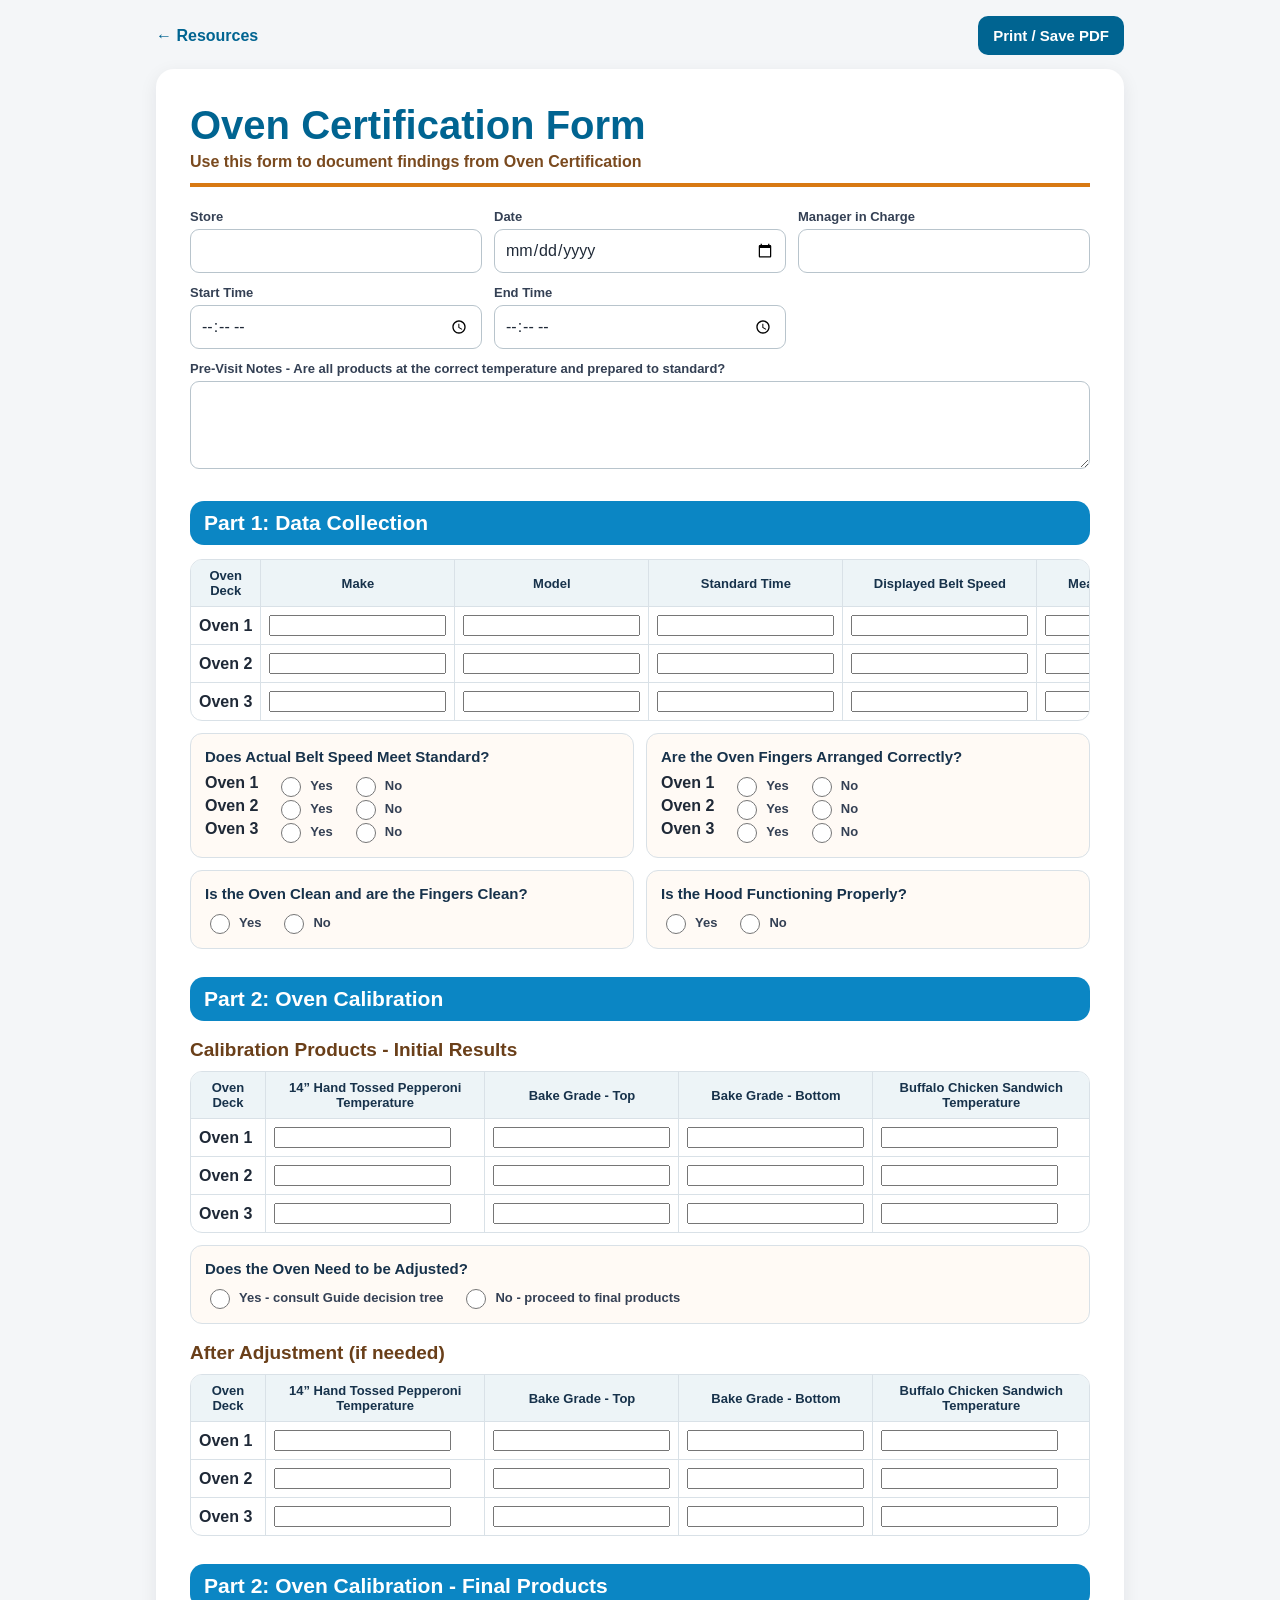
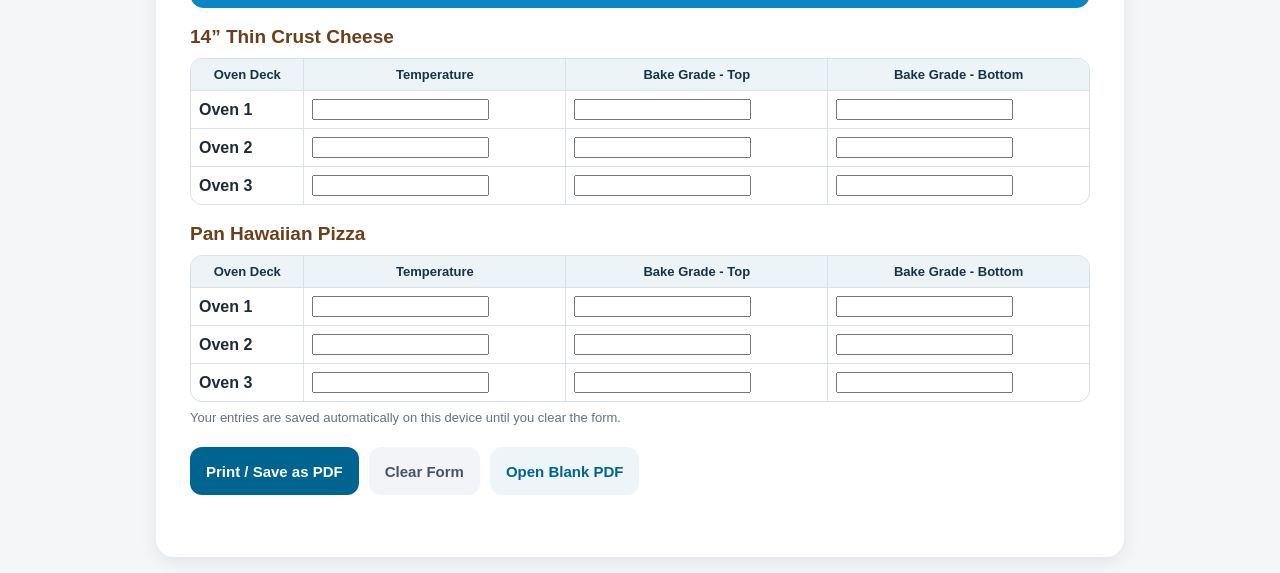
==== form.html @ add3c877 "Add mobile fillable certification form" ====
<!doctype html>
<html lang="en">
<head>
<meta charset="utf-8"><meta name="viewport" content="width=device-width,initial-scale=1,viewport-fit=cover"><meta name="theme-color" content="#006491">
<title>Oven Certification Form</title><link rel="stylesheet" href="styles.css">
</head>
<body>
<main class="form-shell">
  <div class="topbar"><a class="back" href="index.html">← Resources</a><button class="printbtn" type="button" onclick="window.print()">Print / Save PDF</button></div>
  <form id="ovenForm" class="paper" autocomplete="on">
    <header class="form-title"><h1>Oven Certification Form</h1><p>Use this form to document findings from Oven Certification</p></header>

    <section class="section">
      <div class="fields cols3">
        <div><label for="store">Store</label><input id="store" name="store" type="text" inputmode="numeric"></div>
        <div><label for="date">Date</label><input id="date" name="date" type="date"></div>
        <div><label for="manager">Manager in Charge</label><input id="manager" name="manager" type="text"></div>
        <div><label for="start">Start Time</label><input id="start" name="start" type="time"></div>
        <div><label for="end">End Time</label><input id="end" name="end" type="time"></div>
      </div>
      <div style="margin-top:12px"><label for="previsit">Pre-Visit Notes - Are all products at the correct temperature and prepared to standard?</label><textarea id="previsit" name="previsit"></textarea></div>
    </section>

    <section class="section">
      <h2>Part 1: Data Collection</h2>
      <div class="table-wrap"><table>
        <thead><tr><th>Oven Deck</th><th>Make</th><th>Model</th><th>Standard Time</th><th>Displayed Belt Speed</th><th>Measured Belt Speed</th><th>Temperature Setting</th></tr></thead>
        <tbody>
          <tr><td>Oven 1</td><td><input name="o1_make"></td><td><input name="o1_model"></td><td><input name="o1_std"></td><td><input name="o1_display"></td><td><input name="o1_measured"></td><td><input name="o1_temp"></td></tr>
          <tr><td>Oven 2</td><td><input name="o2_make"></td><td><input name="o2_model"></td><td><input name="o2_std"></td><td><input name="o2_display"></td><td><input name="o2_measured"></td><td><input name="o2_temp"></td></tr>
          <tr><td>Oven 3</td><td><input name="o3_make"></td><td><input name="o3_model"></td><td><input name="o3_std"></td><td><input name="o3_display"></td><td><input name="o3_measured"></td><td><input name="o3_temp"></td></tr>
        </tbody>
      </table></div>
      <div class="yn-grid" style="margin-top:12px">
        <div class="yn-card"><h3>Does Actual Belt Speed Meet Standard?</h3>
          <div class="radio-row"><strong>Oven 1</strong><label><input type="radio" name="o1_belt" value="Yes">Yes</label><label><input type="radio" name="o1_belt" value="No">No</label></div>
          <div class="radio-row"><strong>Oven 2</strong><label><input type="radio" name="o2_belt" value="Yes">Yes</label><label><input type="radio" name="o2_belt" value="No">No</label></div>
          <div class="radio-row"><strong>Oven 3</strong><label><input type="radio" name="o3_belt" value="Yes">Yes</label><label><input type="radio" name="o3_belt" value="No">No</label></div>
        </div>
        <div class="yn-card"><h3>Are the Oven Fingers Arranged Correctly?</h3>
          <div class="radio-row"><strong>Oven 1</strong><label><input type="radio" name="o1_fingers" value="Yes">Yes</label><label><input type="radio" name="o1_fingers" value="No">No</label></div>
          <div class="radio-row"><strong>Oven 2</strong><label><input type="radio" name="o2_fingers" value="Yes">Yes</label><label><input type="radio" name="o2_fingers" value="No">No</label></div>
          <div class="radio-row"><strong>Oven 3</strong><label><input type="radio" name="o3_fingers" value="Yes">Yes</label><label><input type="radio" name="o3_fingers" value="No">No</label></div>
        </div>
        <div class="yn-card"><h3>Is the Oven Clean and are the Fingers Clean?</h3><div class="radio-row"><label><input type="radio" name="clean" value="Yes">Yes</label><label><input type="radio" name="clean" value="No">No</label></div></div>
        <div class="yn-card"><h3>Is the Hood Functioning Properly?</h3><div class="radio-row"><label><input type="radio" name="hood" value="Yes">Yes</label><label><input type="radio" name="hood" value="No">No</label></div></div>
      </div>
    </section>

    <section class="section page-break">
      <h2>Part 2: Oven Calibration</h2>
      <h3 class="subhead">Calibration Products - Initial Results</h3>
      <div class="table-wrap"><table>
        <thead><tr><th>Oven Deck</th><th>14” Hand Tossed Pepperoni Temperature</th><th>Bake Grade - Top</th><th>Bake Grade - Bottom</th><th>Buffalo Chicken Sandwich Temperature</th></tr></thead>
        <tbody>
          <tr><td>Oven 1</td><td><input name="i1_ht_temp"></td><td><input name="i1_top"></td><td><input name="i1_bottom"></td><td><input name="i1_buff"></td></tr>
          <tr><td>Oven 2</td><td><input name="i2_ht_temp"></td><td><input name="i2_top"></td><td><input name="i2_bottom"></td><td><input name="i2_buff"></td></tr>
          <tr><td>Oven 3</td><td><input name="i3_ht_temp"></td><td><input name="i3_top"></td><td><input name="i3_bottom"></td><td><input name="i3_buff"></td></tr>
        </tbody>
      </table></div>
      <div class="yn-card" style="margin-top:12px"><h3>Does the Oven Need to be Adjusted?</h3><div class="radio-row"><label><input type="radio" name="adjust" value="Yes">Yes - consult Guide decision tree</label><label><input type="radio" name="adjust" value="No">No - proceed to final products</label></div></div>
      <h3 class="subhead">After Adjustment (if needed)</h3>
      <div class="table-wrap"><table>
        <thead><tr><th>Oven Deck</th><th>14” Hand Tossed Pepperoni Temperature</th><th>Bake Grade - Top</th><th>Bake Grade - Bottom</th><th>Buffalo Chicken Sandwich Temperature</th></tr></thead>
        <tbody>
          <tr><td>Oven 1</td><td><input name="a1_ht_temp"></td><td><input name="a1_top"></td><td><input name="a1_bottom"></td><td><input name="a1_buff"></td></tr>
          <tr><td>Oven 2</td><td><input name="a2_ht_temp"></td><td><input name="a2_top"></td><td><input name="a2_bottom"></td><td><input name="a2_buff"></td></tr>
          <tr><td>Oven 3</td><td><input name="a3_ht_temp"></td><td><input name="a3_top"></td><td><input name="a3_bottom"></td><td><input name="a3_buff"></td></tr>
        </tbody>
      </table></div>
    </section>

    <section class="section page-break">
      <h2>Part 2: Oven Calibration - Final Products</h2>
      <h3 class="subhead">14” Thin Crust Cheese</h3>
      <div class="table-wrap"><table>
        <thead><tr><th>Oven Deck</th><th>Temperature</th><th>Bake Grade - Top</th><th>Bake Grade - Bottom</th></tr></thead>
        <tbody>
          <tr><td>Oven 1</td><td><input name="t1_temp"></td><td><input name="t1_top"></td><td><input name="t1_bottom"></td></tr>
          <tr><td>Oven 2</td><td><input name="t2_temp"></td><td><input name="t2_top"></td><td><input name="t2_bottom"></td></tr>
          <tr><td>Oven 3</td><td><input name="t3_temp"></td><td><input name="t3_top"></td><td><input name="t3_bottom"></td></tr>
        </tbody>
      </table></div>
      <h3 class="subhead">Pan Hawaiian Pizza</h3>
      <div class="table-wrap"><table>
        <thead><tr><th>Oven Deck</th><th>Temperature</th><th>Bake Grade - Top</th><th>Bake Grade - Bottom</th></tr></thead>
        <tbody>
          <tr><td>Oven 1</td><td><input name="p1_temp"></td><td><input name="p1_top"></td><td><input name="p1_bottom"></td></tr>
          <tr><td>Oven 2</td><td><input name="p2_temp"></td><td><input name="p2_top"></td><td><input name="p2_bottom"></td></tr>
          <tr><td>Oven 3</td><td><input name="p3_temp"></td><td><input name="p3_top"></td><td><input name="p3_bottom"></td></tr>
        </tbody>
      </table></div>
      <p class="smallnote">Your entries are saved automatically on this device until you clear the form.</p>
      <div class="print-actions"><button class="btn primary" type="button" onclick="window.print()">Print / Save as PDF</button><button class="btn clear" type="button" onclick="clearForm()">Clear Form</button><a class="btn secondary" href="pdfs/oven-certification-form.pdf" target="_blank" rel="noopener">Open Blank PDF</a></div>
    </section>
  </form>
</main>
<script src="form.js"></script>
</body></html>
---- styles.css ----
:root{--blue:#006491;--blue2:#0b86c4;--red:#e31837;--ink:#1f2937;--muted:#667085;--bg:#f4f6f8;--card:#fff;--line:#d9e1e7;--orange:#d87912}*{box-sizing:border-box}html{font-family:Arial,"Segoe UI",sans-serif;background:var(--bg);color:var(--ink)}body{margin:0}a{color:inherit}.wrap{width:min(820px,100%);margin:auto;padding:22px 16px 36px}.hero{display:flex;align-items:center;gap:14px;margin:8px 0 22px}.hero h1{font-size:clamp(28px,7vw,42px);line-height:1.02;margin:0;color:var(--blue)}.hero p{margin:7px 0 0;color:var(--muted);font-size:17px}.mark{position:relative;width:48px;height:48px;flex:0 0 48px;transform:rotate(45deg)}.tile{display:block;position:absolute;width:22px;height:22px;border-radius:5px}.tile.red{background:var(--red);right:2px;top:2px}.tile.blue{background:#169bd5;left:2px;bottom:2px}.grid{display:grid;grid-template-columns:1fr;gap:14px}.card{background:var(--card);border:1px solid #e5e9ed;border-radius:18px;padding:22px;box-shadow:0 5px 16px rgba(16,24,40,.07)}.card.featured{border-top:6px solid var(--red)}.card h2{margin:0 0 8px;font-size:23px;color:#17324b}.card p{margin:0 0 18px;color:var(--muted);font-size:16px;line-height:1.45}.eyebrow{display:inline-block;background:#fff0f2;color:#b4233b;border-radius:999px;padding:5px 9px;font-size:12px;font-weight:800;text-transform:uppercase;letter-spacing:.06em;margin-bottom:10px}.actions{display:grid;grid-template-columns:1fr;gap:9px}.btn{display:flex;align-items:center;justify-content:center;min-height:48px;padding:12px 16px;border-radius:12px;font-weight:800;text-decoration:none;text-align:center}.btn.primary{background:var(--blue);color:white}.btn.primary:active{background:#004f73}.btn.secondary{background:#eef5f8;color:var(--blue);border:1px solid #c8dce6}.note{text-align:center;color:var(--muted);font-size:14px;margin:20px 8px 0}@media(min-width:680px){.grid{grid-template-columns:1fr 1fr}.actions{grid-template-columns:1fr 130px}.card{padding:24px}}.form-shell{width:min(1000px,100%);margin:auto;padding:16px}.topbar{display:flex;gap:10px;justify-content:space-between;align-items:center;margin-bottom:14px}.back{text-decoration:none;color:var(--blue);font-weight:800}.printbtn{appearance:none;border:0;background:var(--blue);color:white;font-weight:800;border-radius:10px;padding:11px 15px;font-size:15px;cursor:pointer}.paper{background:#fff;border-radius:18px;padding:clamp(18px,4vw,34px);box-shadow:0 5px 18px rgba(16,24,40,.08)}.form-title{border-bottom:4px solid var(--orange);padding-bottom:12px;margin-bottom:18px}.form-title h1{margin:0;color:var(--blue);font-size:clamp(27px,6vw,40px)}.form-title p{margin:5px 0 0;color:#7a4a1f;font-weight:700}.section{margin:22px 0 28px}.section h2{margin:0 0 14px;background:var(--blue2);color:white;border-radius:14px;padding:10px 14px;font-size:21px}.subhead{font-size:19px;margin:18px 0 10px;color:#6a3f19}.fields{display:grid;grid-template-columns:1fr;gap:12px}.fields.cols2{grid-template-columns:1fr}.fields.cols3{grid-template-columns:1fr}label{display:block;font-size:13px;font-weight:800;color:#344054;margin-bottom:5px}input[type=text],input[type=date],input[type=time],input[type=number],textarea,select{width:100%;min-height:44px;border:1px solid #b8c4cc;border-radius:9px;padding:9px 10px;font:inherit;background:white;color:var(--ink)}textarea{min-height:88px;resize:vertical}.table-wrap{overflow-x:auto;border:1px solid var(--line);border-radius:12px}table{border-collapse:collapse;width:100%;min-width:760px}th,td{border-bottom:1px solid var(--line);border-right:1px solid var(--line);padding:8px;vertical-align:middle}th:last-child,td:last-child{border-right:0}tr:last-child td{border-bottom:0}th{background:#edf4f7;color:#17324b;font-size:13px}td:first-child{font-weight:800;white-space:nowrap}td input{min-width:90px}.yn-grid{display:grid;grid-template-columns:1fr;gap:12px}.yn-card{border:1px solid var(--line);border-radius:12px;padding:14px;background:#fffaf5}.yn-card h3{font-size:15px;margin:0 0 9px;color:#17324b}.radio-row{display:flex;flex-wrap:wrap;gap:12px 18px}.radio-row label{font-weight:700;margin:0;display:flex;align-items:center;gap:6px}.radio-row input{width:20px;height:20px}.smallnote{font-size:13px;color:var(--muted);margin-top:8px}.print-actions{display:flex;gap:10px;flex-wrap:wrap;margin-top:22px}.print-actions .btn{border:0;cursor:pointer;font-size:15px}.clear{background:#f2f4f7;color:#475467}@media(min-width:640px){.fields.cols2{grid-template-columns:1fr 1fr}.fields.cols3{grid-template-columns:repeat(3,1fr)}.yn-grid{grid-template-columns:1fr 1fr}}@media print{@page{size:letter portrait;margin:.35in}html,body{background:white}.form-shell{padding:0;width:100%}.topbar,.print-actions,.smallnote{display:none!important}.paper{box-shadow:none;border-radius:0;padding:0}.form-title{margin-bottom:10px}.form-title h1{font-size:24px}.form-title p{font-size:12px}.section{margin:10px 0 14px;break-inside:auto}.section h2{font-size:16px;padding:7px 10px;border-radius:8px;margin-bottom:8px}.subhead{font-size:15px;margin:10px 0 6px}.fields{gap:6px}label{font-size:10px}input[type=text],input[type=date],input[type=time],input[type=number],textarea,select{min-height:30px;border-radius:5px;padding:4px 6px;font-size:11px}textarea{min-height:45px}.table-wrap{overflow:visible;border-radius:5px}table{min-width:0;font-size:9px}th,td{padding:4px}td input{min-width:0;width:100%;font-size:9px}.yn-grid{grid-template-columns:1fr 1fr;gap:6px}.yn-card{padding:7px;border-radius:7px}.yn-card h3{font-size:10px;margin-bottom:4px}.radio-row{gap:5px 9px}.radio-row label{font-size:9px}.radio-row input{width:12px;height:12px}.page-break{break-before:page}.page-break-after{break-after:page}}
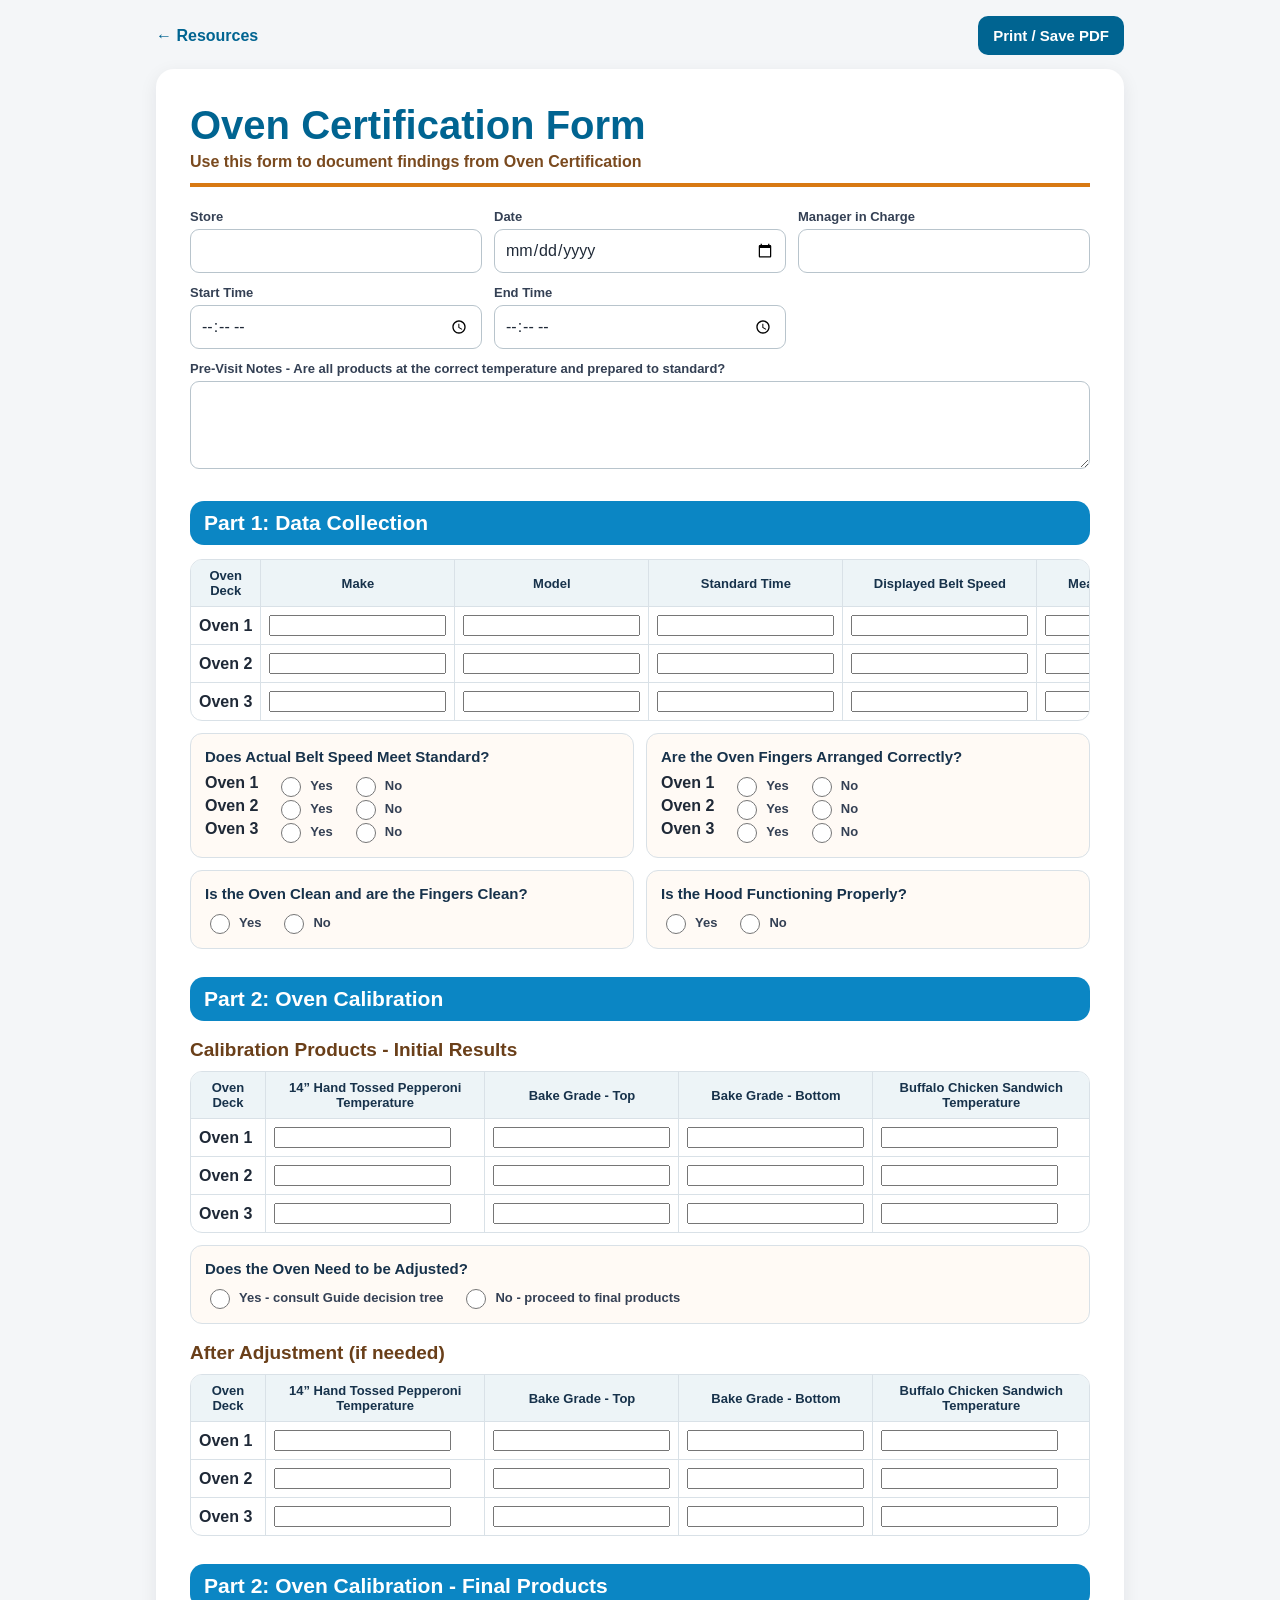
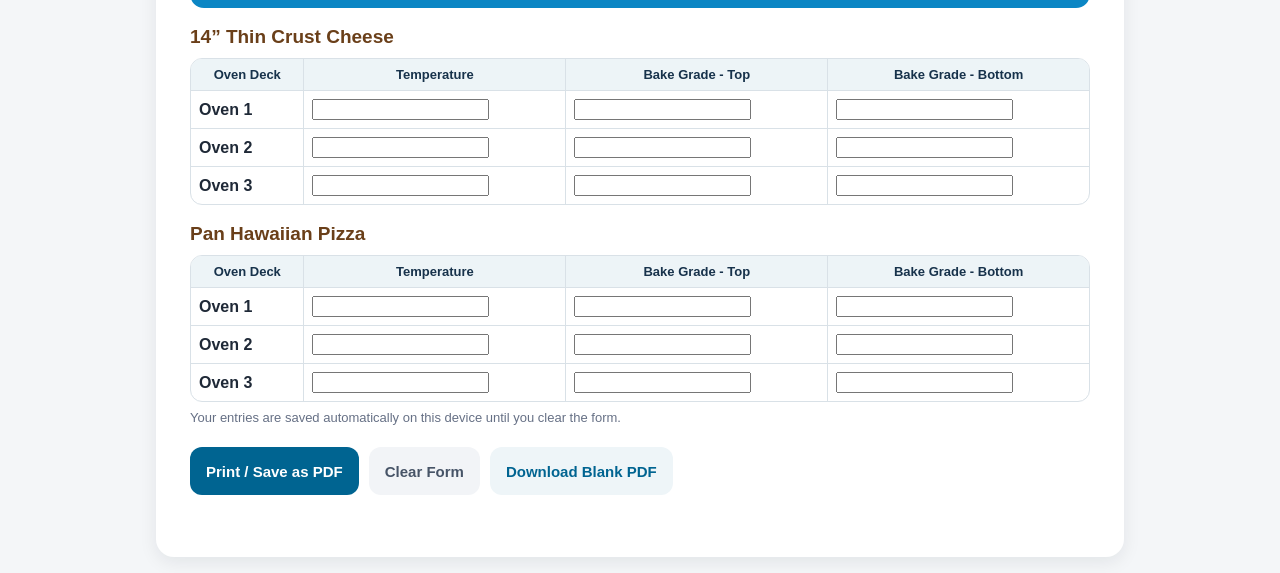
==== commit d0f41a58: "Download blank certification form from fillable page" ====
--- a/form.html
+++ b/form.html
@@ -91,7 +91,7 @@
         </tbody>
       </table></div>
       <p class="smallnote">Your entries are saved automatically on this device until you clear the form.</p>
-      <div class="print-actions"><button class="btn primary" type="button" onclick="window.print()">Print / Save as PDF</button><button class="btn clear" type="button" onclick="clearForm()">Clear Form</button><a class="btn secondary" href="pdfs/oven-certification-form.pdf" target="_blank" rel="noopener">Open Blank PDF</a></div>
+      <div class="print-actions"><button class="btn primary" type="button" onclick="window.print()">Print / Save as PDF</button><button class="btn clear" type="button" onclick="clearForm()">Clear Form</button><a class="btn secondary" href="downloads/oven-certification-form.pdf" download="Oven Certification Form July 2026.pdf">Download Blank PDF</a></div>
     </section>
   </form>
 </main>
--- a/styles.css
+++ b/styles.css
@@ -1 +1 @@
-:root{--blue:#006491;--blue2:#0b86c4;--red:#e31837;--ink:#1f2937;--muted:#667085;--bg:#f4f6f8;--card:#fff;--line:#d9e1e7;--orange:#d87912}*{box-sizing:border-box}html{font-family:Arial,"Segoe UI",sans-serif;background:var(--bg);color:var(--ink)}body{margin:0}a{color:inherit}.wrap{width:min(820px,100%);margin:auto;padding:22px 16px 36px}.hero{display:flex;align-items:center;gap:14px;margin:8px 0 22px}.hero h1{font-size:clamp(28px,7vw,42px);line-height:1.02;margin:0;color:var(--blue)}.hero p{margin:7px 0 0;color:var(--muted);font-size:17px}.mark{position:relative;width:48px;height:48px;flex:0 0 48px;transform:rotate(45deg)}.tile{display:block;position:absolute;width:22px;height:22px;border-radius:5px}.tile.red{background:var(--red);right:2px;top:2px}.tile.blue{background:#169bd5;left:2px;bottom:2px}.grid{display:grid;grid-template-columns:1fr;gap:14px}.card{background:var(--card);border:1px solid #e5e9ed;border-radius:18px;padding:22px;box-shadow:0 5px 16px rgba(16,24,40,.07)}.card.featured{border-top:6px solid var(--red)}.card h2{margin:0 0 8px;font-size:23px;color:#17324b}.card p{margin:0 0 18px;color:var(--muted);font-size:16px;line-height:1.45}.eyebrow{display:inline-block;background:#fff0f2;color:#b4233b;border-radius:999px;padding:5px 9px;font-size:12px;font-weight:800;text-transform:uppercase;letter-spacing:.06em;margin-bottom:10px}.actions{display:grid;grid-template-columns:1fr;gap:9px}.btn{display:flex;align-items:center;justify-content:center;min-height:48px;padding:12px 16px;border-radius:12px;font-weight:800;text-decoration:none;text-align:center}.btn.primary{background:var(--blue);color:white}.btn.primary:active{background:#004f73}.btn.secondary{background:#eef5f8;color:var(--blue);border:1px solid #c8dce6}.note{text-align:center;color:var(--muted);font-size:14px;margin:20px 8px 0}@media(min-width:680px){.grid{grid-template-columns:1fr 1fr}.actions{grid-template-columns:1fr 130px}.card{padding:24px}}.form-shell{width:min(1000px,100%);margin:auto;padding:16px}.topbar{display:flex;gap:10px;justify-content:space-between;align-items:center;margin-bottom:14px}.back{text-decoration:none;color:var(--blue);font-weight:800}.printbtn{appearance:none;border:0;background:var(--blue);color:white;font-weight:800;border-radius:10px;padding:11px 15px;font-size:15px;cursor:pointer}.paper{background:#fff;border-radius:18px;padding:clamp(18px,4vw,34px);box-shadow:0 5px 18px rgba(16,24,40,.08)}.form-title{border-bottom:4px solid var(--orange);padding-bottom:12px;margin-bottom:18px}.form-title h1{margin:0;color:var(--blue);font-size:clamp(27px,6vw,40px)}.form-title p{margin:5px 0 0;color:#7a4a1f;font-weight:700}.section{margin:22px 0 28px}.section h2{margin:0 0 14px;background:var(--blue2);color:white;border-radius:14px;padding:10px 14px;font-size:21px}.subhead{font-size:19px;margin:18px 0 10px;color:#6a3f19}.fields{display:grid;grid-template-columns:1fr;gap:12px}.fields.cols2{grid-template-columns:1fr}.fields.cols3{grid-template-columns:1fr}label{display:block;font-size:13px;font-weight:800;color:#344054;margin-bottom:5px}input[type=text],input[type=date],input[type=time],input[type=number],textarea,select{width:100%;min-height:44px;border:1px solid #b8c4cc;border-radius:9px;padding:9px 10px;font:inherit;background:white;color:var(--ink)}textarea{min-height:88px;resize:vertical}.table-wrap{overflow-x:auto;border:1px solid var(--line);border-radius:12px}table{border-collapse:collapse;width:100%;min-width:760px}th,td{border-bottom:1px solid var(--line);border-right:1px solid var(--line);padding:8px;vertical-align:middle}th:last-child,td:last-child{border-right:0}tr:last-child td{border-bottom:0}th{background:#edf4f7;color:#17324b;font-size:13px}td:first-child{font-weight:800;white-space:nowrap}td input{min-width:90px}.yn-grid{display:grid;grid-template-columns:1fr;gap:12px}.yn-card{border:1px solid var(--line);border-radius:12px;padding:14px;background:#fffaf5}.yn-card h3{font-size:15px;margin:0 0 9px;color:#17324b}.radio-row{display:flex;flex-wrap:wrap;gap:12px 18px}.radio-row label{font-weight:700;margin:0;display:flex;align-items:center;gap:6px}.radio-row input{width:20px;height:20px}.smallnote{font-size:13px;color:var(--muted);margin-top:8px}.print-actions{display:flex;gap:10px;flex-wrap:wrap;margin-top:22px}.print-actions .btn{border:0;cursor:pointer;font-size:15px}.clear{background:#f2f4f7;color:#475467}@media(min-width:640px){.fields.cols2{grid-template-columns:1fr 1fr}.fields.cols3{grid-template-columns:repeat(3,1fr)}.yn-grid{grid-template-columns:1fr 1fr}}@media print{@page{size:letter portrait;margin:.35in}html,body{background:white}.form-shell{padding:0;width:100%}.topbar,.print-actions,.smallnote{display:none!important}.paper{box-shadow:none;border-radius:0;padding:0}.form-title{margin-bottom:10px}.form-title h1{font-size:24px}.form-title p{font-size:12px}.section{margin:10px 0 14px;break-inside:auto}.section h2{font-size:16px;padding:7px 10px;border-radius:8px;margin-bottom:8px}.subhead{font-size:15px;margin:10px 0 6px}.fields{gap:6px}label{font-size:10px}input[type=text],input[type=date],input[type=time],input[type=number],textarea,select{min-height:30px;border-radius:5px;padding:4px 6px;font-size:11px}textarea{min-height:45px}.table-wrap{overflow:visible;border-radius:5px}table{min-width:0;font-size:9px}th,td{padding:4px}td input{min-width:0;width:100%;font-size:9px}.yn-grid{grid-template-columns:1fr 1fr;gap:6px}.yn-card{padding:7px;border-radius:7px}.yn-card h3{font-size:10px;margin-bottom:4px}.radio-row{gap:5px 9px}.radio-row label{font-size:9px}.radio-row input{width:12px;height:12px}.page-break{break-before:page}.page-break-after{break-after:page}}+:root{--blue:#006491;--blue2:#0b86c4;--red:#e31837;--ink:#1f2937;--muted:#667085;--bg:#f4f6f8;--card:#fff;--line:#d9e1e7;--orange:#d87912}*{box-sizing:border-box}html{font-family:Arial,"Segoe UI",sans-serif;background:var(--bg);color:var(--ink)}body{margin:0}a{color:inherit}.wrap{width:min(820px,100%);margin:auto;padding:22px 16px 36px}.hero{display:flex;align-items:center;gap:16px;margin:8px 0 18px}.mark{display:block;width:112px;height:72px;flex:0 0 112px;object-fit:contain}.hero h1{font-size:clamp(28px,7vw,42px);line-height:1.02;margin:0;color:var(--blue)}.hero p{margin:7px 0 0;color:var(--muted);font-size:17px}.install-app{width:100%;min-height:52px;margin:0 0 16px;border:0;border-radius:14px;background:#17324b;color:#fff;font:800 16px Arial,"Segoe UI",sans-serif;cursor:pointer;box-shadow:0 4px 12px rgba(16,24,40,.12)}.install-app:active{transform:translateY(1px)}.grid{display:grid;grid-template-columns:1fr;gap:14px}.card{background:var(--card);border:1px solid #e5e9ed;border-radius:18px;padding:22px;box-shadow:0 5px 16px rgba(16,24,40,.07)}.card.featured{border-top:6px solid var(--red)}.card h2{margin:0 0 8px;font-size:23px;color:#17324b}.card p{margin:0 0 18px;color:var(--muted);font-size:16px;line-height:1.45}.eyebrow{display:inline-block;background:#fff0f2;color:#b4233b;border-radius:999px;padding:5px 9px;font-size:12px;font-weight:800;text-transform:uppercase;letter-spacing:.06em;margin-bottom:10px}.actions{display:grid;grid-template-columns:1fr;gap:9px}.btn{display:flex;align-items:center;justify-content:center;min-height:48px;padding:12px 16px;border-radius:12px;font-weight:800;text-decoration:none;text-align:center}.btn.primary{background:var(--blue);color:white}.btn.primary:active{background:#004f73}.btn.secondary{background:#eef5f8;color:var(--blue);border:1px solid #c8dce6}.note{text-align:center;color:var(--muted);font-size:14px;margin:20px 8px 0}.install-modal[hidden]{display:none}.install-modal{position:fixed;inset:0;z-index:1000;background:rgba(17,24,39,.6);display:flex;align-items:flex-end;justify-content:center;padding:16px}.install-dialog{position:relative;width:min(520px,100%);background:#fff;border-radius:20px 20px 14px 14px;padding:24px;box-shadow:0 18px 50px rgba(0,0,0,.28)}.install-dialog h2{margin:0 36px 12px 0;color:#17324b}.install-dialog p{margin:0 0 10px;line-height:1.45}.install-dialog ol{margin:8px 0 0;padding-left:22px}.install-dialog li{margin:10px 0;line-height:1.4}.modal-close{position:absolute;right:12px;top:10px;border:0;background:#f2f4f7;border-radius:50%;width:36px;height:36px;font-size:26px;line-height:1;cursor:pointer;color:#475467}@media(min-width:680px){.mark{width:145px;height:93px;flex-basis:145px}.grid{grid-template-columns:1fr 1fr}.actions{grid-template-columns:1fr 130px}.card{padding:24px}.install-modal{align-items:center}.install-dialog{border-radius:20px}}@media(max-width:480px){.hero{align-items:center}.mark{width:92px;height:59px;flex-basis:92px}.hero h1{font-size:30px}}.form-shell{width:min(1000px,100%);margin:auto;padding:16px}.topbar{display:flex;gap:10px;justify-content:space-between;align-items:center;margin-bottom:14px}.back{text-decoration:none;color:var(--blue);font-weight:800}.printbtn{appearance:none;border:0;background:var(--blue);color:white;font-weight:800;border-radius:10px;padding:11px 15px;font-size:15px;cursor:pointer}.paper{background:#fff;border-radius:18px;padding:clamp(18px,4vw,34px);box-shadow:0 5px 18px rgba(16,24,40,.08)}.form-title{border-bottom:4px solid var(--orange);padding-bottom:12px;margin-bottom:18px}.form-title h1{margin:0;color:var(--blue);font-size:clamp(27px,6vw,40px)}.form-title p{margin:5px 0 0;color:#7a4a1f;font-weight:700}.section{margin:22px 0 28px}.section h2{margin:0 0 14px;background:var(--blue2);color:white;border-radius:14px;padding:10px 14px;font-size:21px}.subhead{font-size:19px;margin:18px 0 10px;color:#6a3f19}.fields{display:grid;grid-template-columns:1fr;gap:12px}.fields.cols2{grid-template-columns:1fr}.fields.cols3{grid-template-columns:1fr}label{display:block;font-size:13px;font-weight:800;color:#344054;margin-bottom:5px}input[type=text],input[type=date],input[type=time],input[type=number],textarea,select{width:100%;min-height:44px;border:1px solid #b8c4cc;border-radius:9px;padding:9px 10px;font:inherit;background:white;color:var(--ink)}textarea{min-height:88px;resize:vertical}.table-wrap{overflow-x:auto;border:1px solid var(--line);border-radius:12px}table{border-collapse:collapse;width:100%;min-width:760px}th,td{border-bottom:1px solid var(--line);border-right:1px solid var(--line);padding:8px;vertical-align:middle}th:last-child,td:last-child{border-right:0}tr:last-child td{border-bottom:0}th{background:#edf4f7;color:#17324b;font-size:13px}td:first-child{font-weight:800;white-space:nowrap}td input{min-width:90px}.yn-grid{display:grid;grid-template-columns:1fr;gap:12px}.yn-card{border:1px solid var(--line);border-radius:12px;padding:14px;background:#fffaf5}.yn-card h3{font-size:15px;margin:0 0 9px;color:#17324b}.radio-row{display:flex;flex-wrap:wrap;gap:12px 18px}.radio-row label{font-weight:700;margin:0;display:flex;align-items:center;gap:6px}.radio-row input{width:20px;height:20px}.smallnote{font-size:13px;color:var(--muted);margin-top:8px}.print-actions{display:flex;gap:10px;flex-wrap:wrap;margin-top:22px}.print-actions .btn{border:0;cursor:pointer;font-size:15px}.clear{background:#f2f4f7;color:#475467}@media(min-width:640px){.fields.cols2{grid-template-columns:1fr 1fr}.fields.cols3{grid-template-columns:repeat(3,1fr)}.yn-grid{grid-template-columns:1fr 1fr}}@media print{@page{size:letter portrait;margin:.35in}html,body{background:white}.form-shell{padding:0;width:100%}.topbar,.print-actions,.smallnote{display:none!important}.paper{box-shadow:none;border-radius:0;padding:0}.form-title{margin-bottom:10px}.form-title h1{font-size:24px}.form-title p{font-size:12px}.section{margin:10px 0 14px;break-inside:auto}.section h2{font-size:16px;padding:7px 10px;border-radius:8px;margin-bottom:8px}.subhead{font-size:15px;margin:10px 0 6px}.fields{gap:6px}label{font-size:10px}input[type=text],input[type=date],input[type=time],input[type=number],textarea,select{min-height:30px;border-radius:5px;padding:4px 6px;font-size:11px}textarea{min-height:45px}.table-wrap{overflow:visible;border-radius:5px}table{min-width:0;font-size:9px}th,td{padding:4px}td input{min-width:0;width:100%;font-size:9px}.yn-grid{grid-template-columns:1fr 1fr;gap:6px}.yn-card{padding:7px;border-radius:7px}.yn-card h3{font-size:10px;margin-bottom:4px}.radio-row{gap:5px 9px}.radio-row label{font-size:9px}.radio-row input{width:12px;height:12px}.page-break{break-before:page}.page-break-after{break-after:page}}
